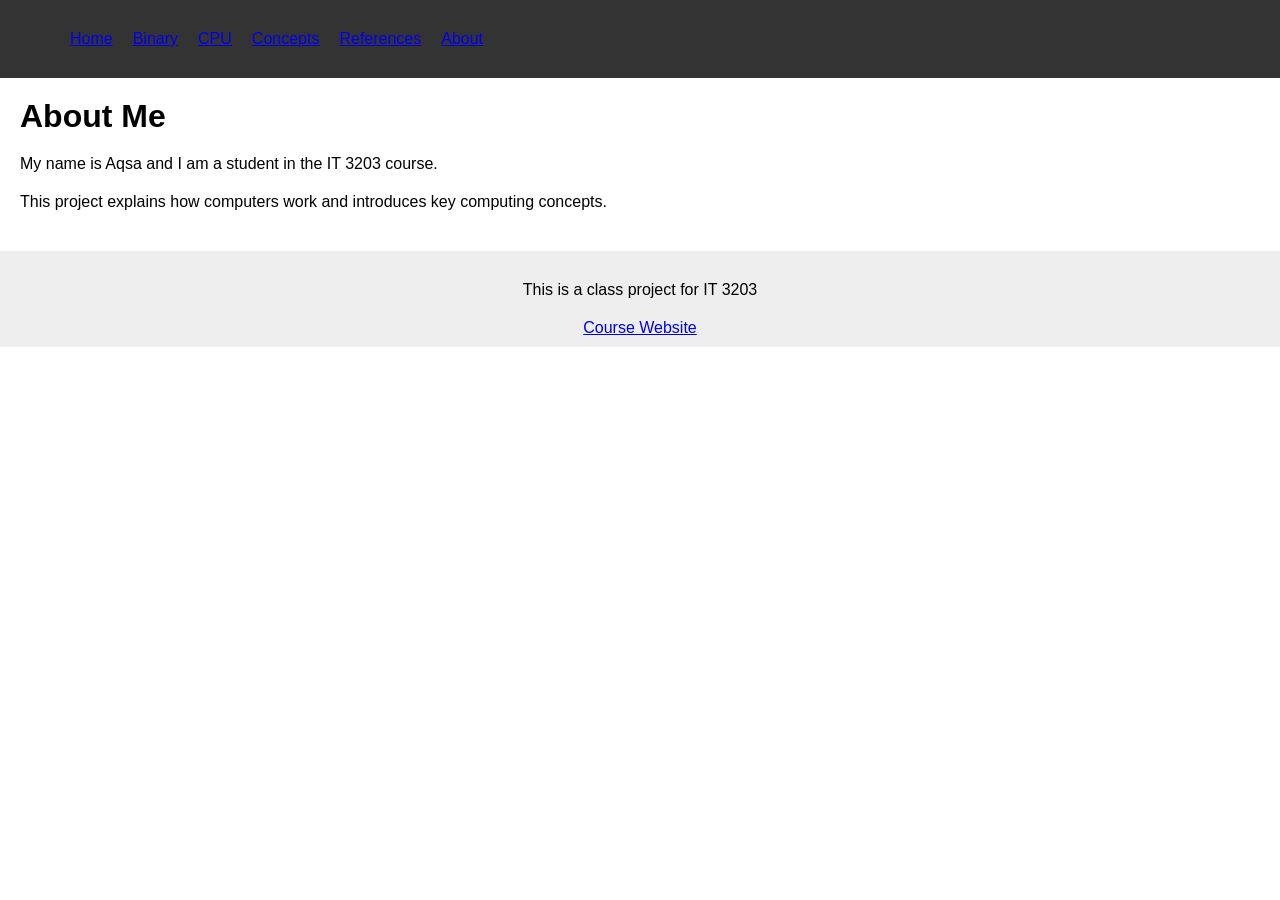
==== about.html @ 377226bc "Add files via upload Project Milestone 1" ====
<!DOCTYPE html>
<html>
<head>
    <title>Computer Fundamentals</title>
    <link rel="stylesheet" href="style.css">
</head>

<body>

<nav>
    <ul>
        <li><a href="index.html">Home</a></li>
        <li><a href="topic1.html">Binary</a></li>
        <li><a href="topic2.html">CPU</a></li>
        <li><a href="concepts.html">Concepts</a></li>
        <li><a href="references.html">References</a></li>
        <li><a href="about.html">About</a></li>
    </ul>
</nav>

<h1>About Me</h1>

<p>My name is Aqsa and I am a student in the IT 3203 course.</p>

<p>This project explains how computers work and introduces key computing concepts.</p>

<footer>
    <p>This is a class project for IT 3203</p>
    <a href="https://ksuweb.github.io/IT3203/">Course Website</a>
</footer>

</body>
</html>
---- style.css ----
body {
    font-family: Arial;
    margin: 0;
    background-color: white;
}

nav {
    background-color: #333;
    padding: 10px;
}

nav ul {
    display: flex;
    list-style: none;
    gap: 20px;
}

nav a:hover {
    color: lightblue;
}

h1 {
    margin: 20px;
}

p, ul {
    margin: 20px;
}

img {
    margin: 20px;
    border: 2px solid black;
}

table, th, td {
    border: 1px solid black;
    border-collapse: collapse;
    padding: 8px;
}

footer {
    margin-top: 40px;
    padding: 10px;
    background-color: #eee;
    text-align: center;
}
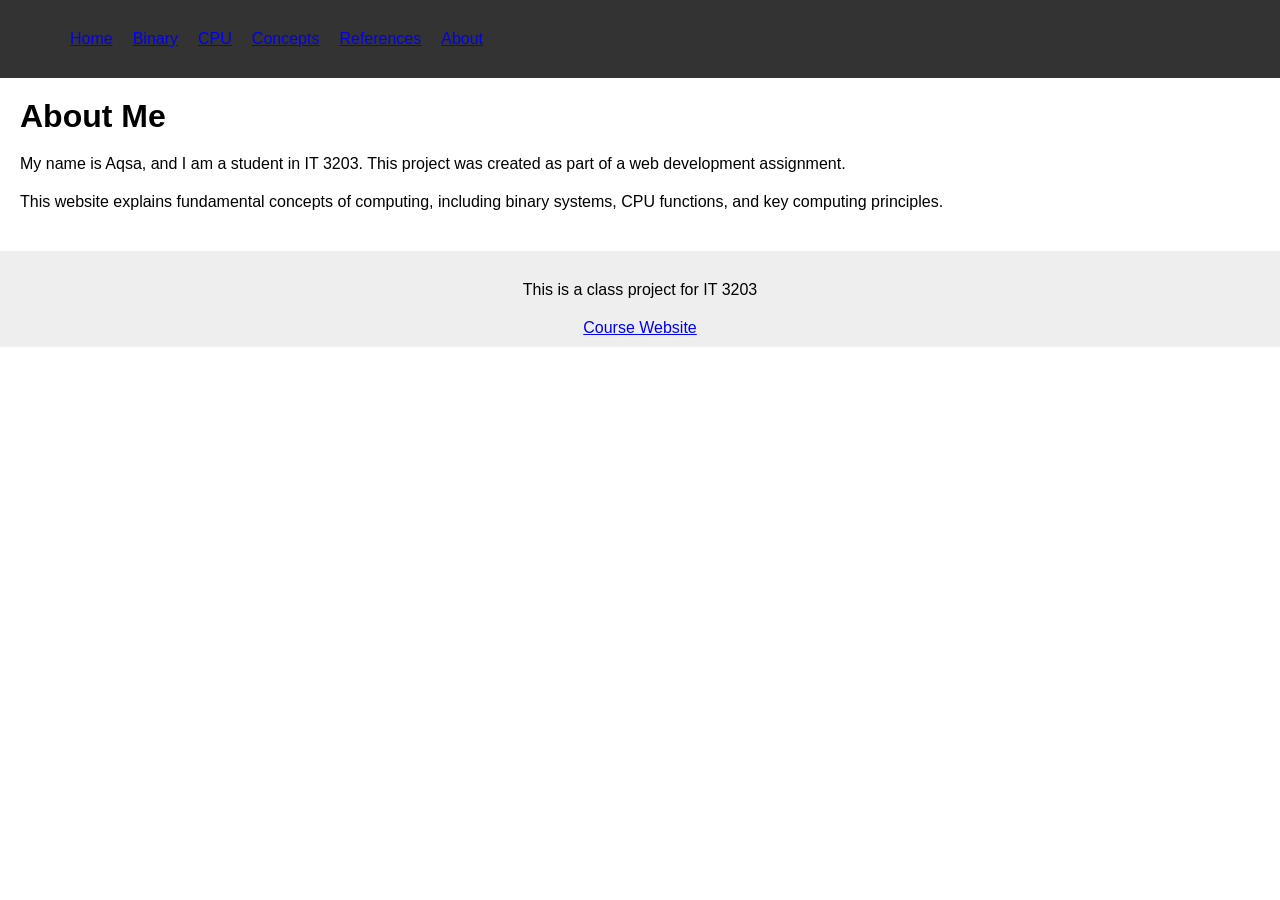
==== commit a5c0f84f: "Update About Me section with project details" ====
--- a/about.html
+++ b/about.html
@@ -20,9 +20,9 @@
 
 <h1>About Me</h1>
 
-<p>My name is Aqsa and I am a student in the IT 3203 course.</p>
+<p>My name is Aqsa, and I am a student in IT 3203. This project was created as part of a web development assignment.</p>
 
-<p>This project explains how computers work and introduces key computing concepts.</p>
+<p>This website explains fundamental concepts of computing, including binary systems, CPU functions, and key computing principles.</p>
 
 <footer>
     <p>This is a class project for IT 3203</p>
@@ -30,4 +30,4 @@
 </footer>
 
 </body>
-</html>+</html>
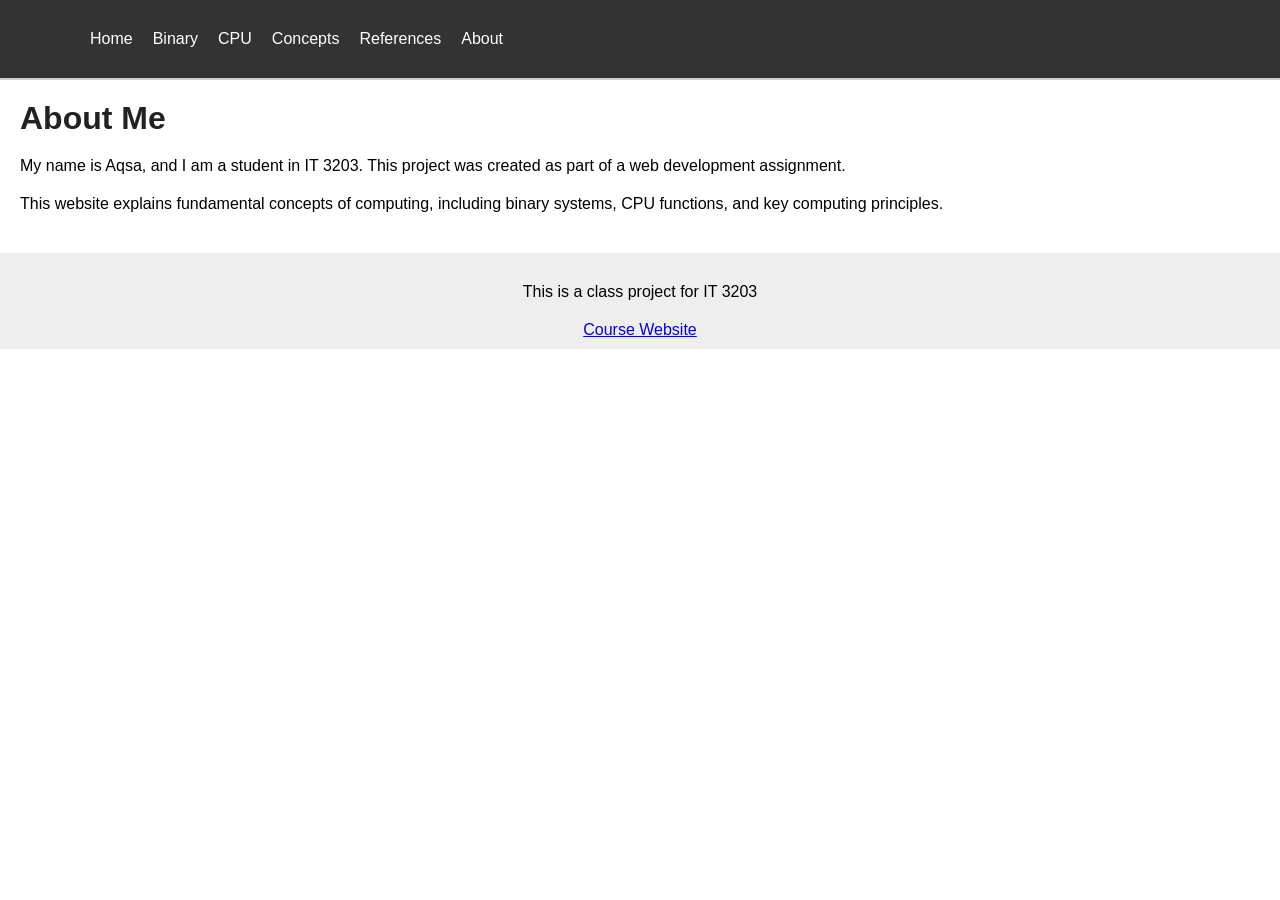
==== commit 3e0a4e15: "Add comments and footer to about.html" ====
--- a/about.html
+++ b/about.html
@@ -7,6 +7,9 @@
 
 <body>
 
+<!-- IT 3203 Project Milestone 1 -->
+
+<!-- Navigation menu -->
 <nav>
     <ul>
         <li><a href="index.html">Home</a></li>
@@ -18,12 +21,14 @@
     </ul>
 </nav>
 
+<!-- Main content -->
 <h1>About Me</h1>
 
 <p>My name is Aqsa, and I am a student in IT 3203. This project was created as part of a web development assignment.</p>
 
 <p>This website explains fundamental concepts of computing, including binary systems, CPU functions, and key computing principles.</p>
 
+<!-- Footer -->
 <footer>
     <p>This is a class project for IT 3203</p>
     <a href="https://ksuweb.github.io/IT3203/">Course Website</a>
--- a/style.css
+++ b/style.css
@@ -1,46 +1,59 @@
 body {
-    font-family: Arial;
-    margin: 0;
-    background-color: white;
+  font-family: Arial;
+  margin: 0;
+  background-color: white;
 }
 
 nav {
-    background-color: #333;
-    padding: 10px;
+  background-color: #333;
+  padding: 10px;
 }
 
 nav ul {
-    display: flex;
-    list-style: none;
-    gap: 20px;
+  display: flex;
+  gap: 20px;
+  list-style: none;
+}
+
+nav a {
+  color: white;
+  text-decoration: none;
 }
 
 nav a:hover {
-    color: lightblue;
+  color: lightblue;
+}
+
+h1, h2, p, ul {
+  margin: 20px;
+}
+
+img {
+  margin: 20px;
+  border: 2px solid black;
+}
+
+table, th, td {
+  border: 1px solid black;
+  border-collapse: collapse;
+  padding: 8px;
+}
+
+footer {
+  margin-top: 40px;
+  padding: 10px;
+  background-color: #eee;
+  text-align: center;
+}
+
+ul {
+  margin-left: 40px;
 }
 
 h1 {
-    margin: 20px;
+  color: #222;
 }
 
-p, ul {
-    margin: 20px;
+nav {
+  border-bottom: 2px solid #ccc;
 }
-
-img {
-    margin: 20px;
-    border: 2px solid black;
-}
-
-table, th, td {
-    border: 1px solid black;
-    border-collapse: collapse;
-    padding: 8px;
-}
-
-footer {
-    margin-top: 40px;
-    padding: 10px;
-    background-color: #eee;
-    text-align: center;
-}
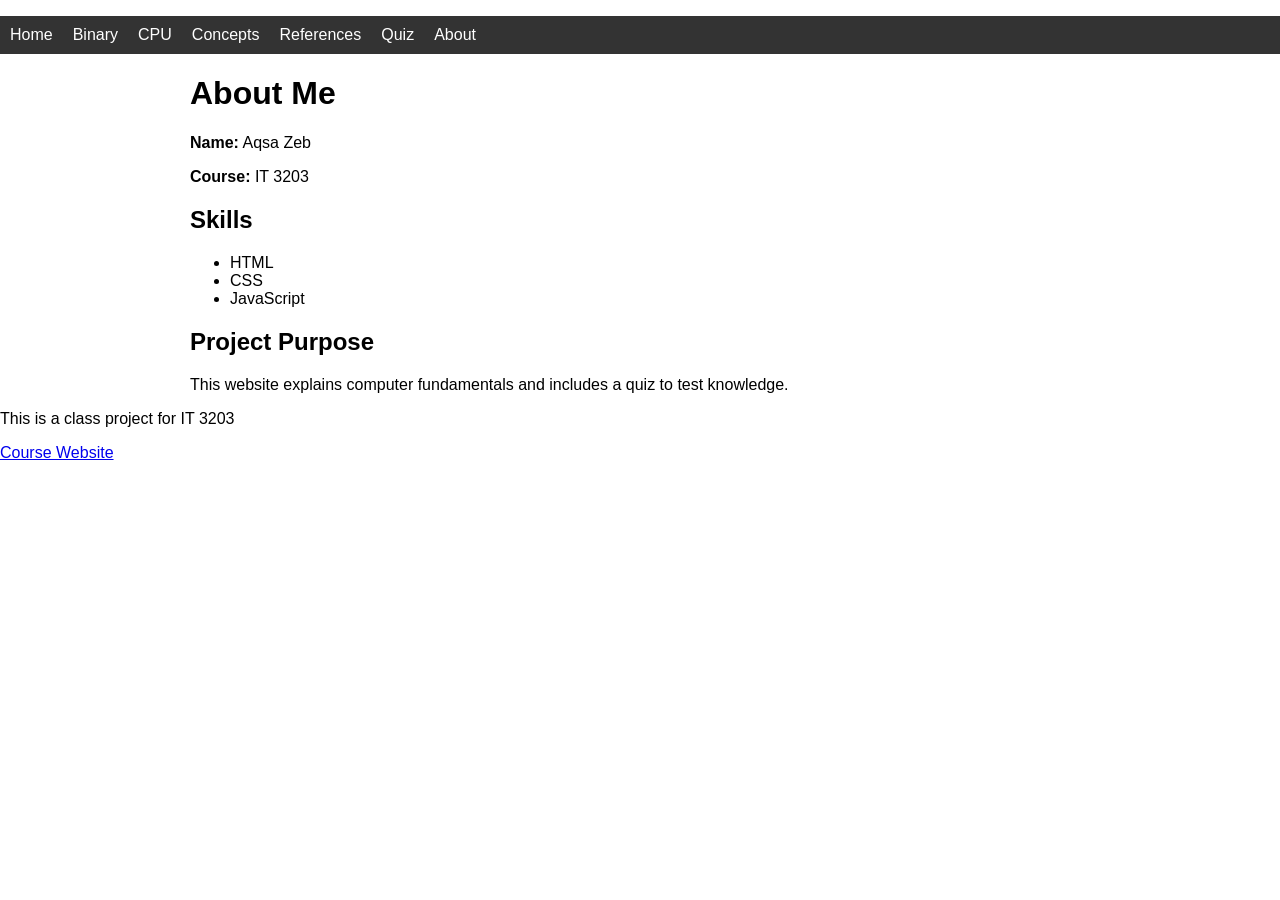
==== commit e394ab77: "first commit" ====
--- a/about.html
+++ b/about.html
@@ -1,38 +1,49 @@
 <!DOCTYPE html>
 <html>
 <head>
-    <title>Computer Fundamentals</title>
-    <link rel="stylesheet" href="style.css">
+  <title>Computer Fundamentals</title>
+  <link rel="stylesheet" href="style.css">
 </head>
 
 <body>
 
-<!-- IT 3203 Project Milestone 1 -->
-
-<!-- Navigation menu -->
+<!-- Navigation -->
 <nav>
-    <ul>
-        <li><a href="index.html">Home</a></li>
-        <li><a href="topic1.html">Binary</a></li>
-        <li><a href="topic2.html">CPU</a></li>
-        <li><a href="concepts.html">Concepts</a></li>
-        <li><a href="references.html">References</a></li>
-        <li><a href="about.html">About</a></li>
-    </ul>
+  <ul>
+    <li><a href="index.html">Home</a></li>
+    <li><a href="topic1.html">Binary</a></li>
+    <li><a href="topic2.html">CPU</a></li>
+    <li><a href="concepts.html">Concepts</a></li>
+    <li><a href="references.html">References</a></li>
+    <li><a href="quiz.html">Quiz</a></li>
+    <li><a href="about.html">About</a></li>
+  </ul>
 </nav>
 
-<!-- Main content -->
+<div class="container">
+
 <h1>About Me</h1>
 
-<p>My name is Aqsa, and I am a student in IT 3203. This project was created as part of a web development assignment.</p>
+<p><strong>Name:</strong> Aqsa Zeb</p>
+<p><strong>Course:</strong> IT 3203</p>
 
-<p>This website explains fundamental concepts of computing, including binary systems, CPU functions, and key computing principles.</p>
+<h2>Skills</h2>
+<ul>
+  <li>HTML</li>
+  <li>CSS</li>
+  <li>JavaScript</li>
+</ul>
+
+<h2>Project Purpose</h2>
+<p>This website explains computer fundamentals and includes a quiz to test knowledge.</p>
+
+</div>
 
 <!-- Footer -->
 <footer>
-    <p>This is a class project for IT 3203</p>
-    <a href="https://ksuweb.github.io/IT3203/">Course Website</a>
+  <p>This is a class project for IT 3203</p>
+  <a href="https://ksuweb.github.io/IT3203/">Course Website</a>
 </footer>
 
 </body>
-</html>
+</html>
--- a/style.css
+++ b/style.css
@@ -1,18 +1,14 @@
 body {
   font-family: Arial;
   margin: 0;
-  background-color: white;
-}
-
-nav {
-  background-color: #333;
-  padding: 10px;
 }
 
 nav ul {
   display: flex;
   gap: 20px;
   list-style: none;
+  background: #333;
+  padding: 10px;
 }
 
 nav a {
@@ -24,36 +20,21 @@
   color: lightblue;
 }
 
-h1, h2, p, ul {
-  margin: 20px;
+.container {
+  max-width: 900px;
+  margin: auto;
 }
 
 img {
-  margin: 20px;
-  border: 2px solid black;
+  width: 100%;
 }
 
-table, th, td {
+table {
   border: 1px solid black;
-  border-collapse: collapse;
-  padding: 8px;
 }
 
-footer {
-  margin-top: 40px;
-  padding: 10px;
-  background-color: #eee;
-  text-align: center;
-}
-
-ul {
-  margin-left: 40px;
-}
-
-h1 {
-  color: #222;
-}
-
-nav {
-  border-bottom: 2px solid #ccc;
-}
+@media (max-width: 768px) {
+  nav ul {
+    flex-direction: column;
+  }
+}
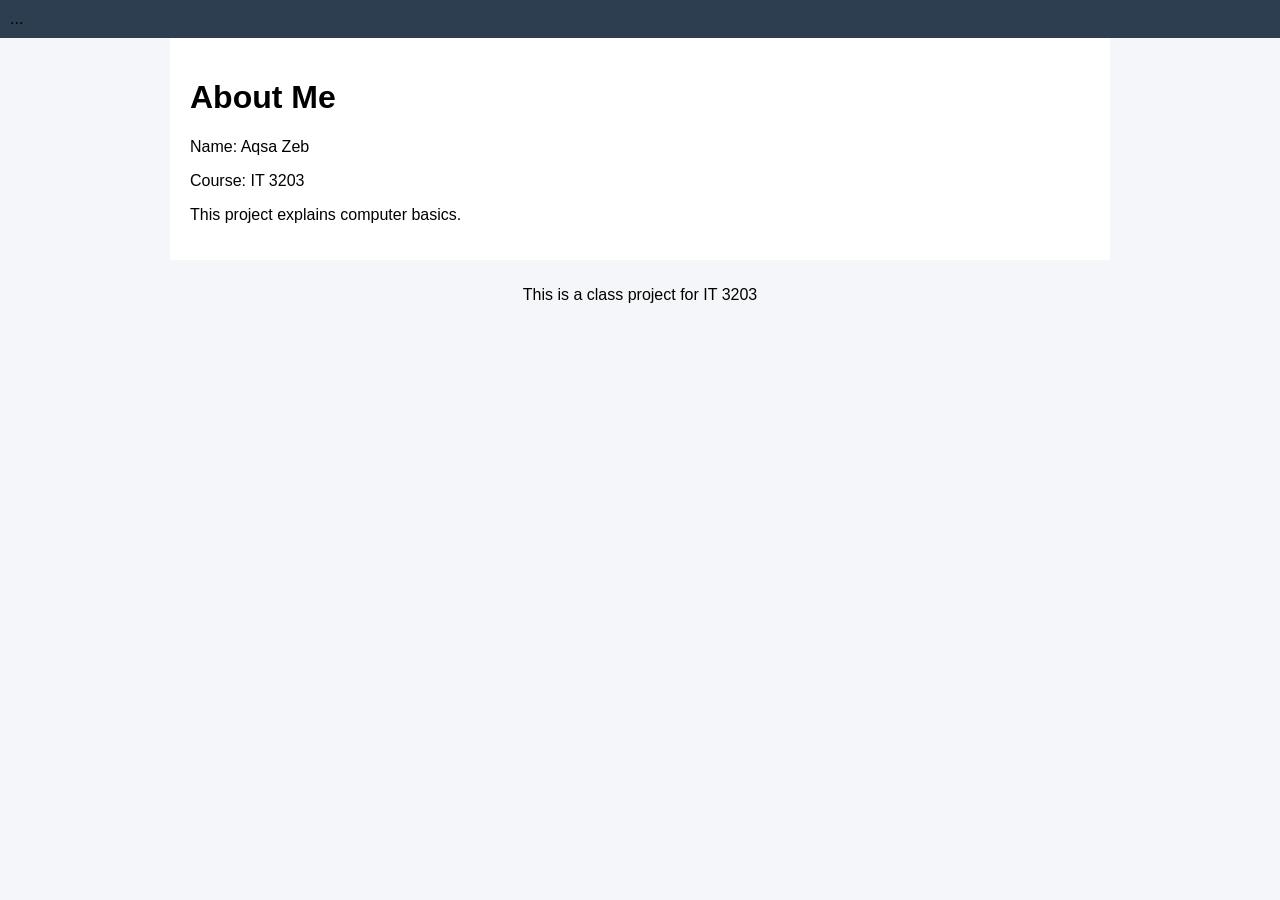
==== commit 68f7f711: "final website update" ====
--- a/about.html
+++ b/about.html
@@ -1,49 +1,25 @@
 <!DOCTYPE html>
 <html>
 <head>
-  <title>Computer Fundamentals</title>
-  <link rel="stylesheet" href="style.css">
+<title>About</title>
+<link rel="stylesheet" href="style.css">
 </head>
-
 <body>
 
-<!-- Navigation -->
-<nav>
-  <ul>
-    <li><a href="index.html">Home</a></li>
-    <li><a href="topic1.html">Binary</a></li>
-    <li><a href="topic2.html">CPU</a></li>
-    <li><a href="concepts.html">Concepts</a></li>
-    <li><a href="references.html">References</a></li>
-    <li><a href="quiz.html">Quiz</a></li>
-    <li><a href="about.html">About</a></li>
-  </ul>
-</nav>
+<nav> ... </nav>
 
 <div class="container">
 
 <h1>About Me</h1>
 
-<p><strong>Name:</strong> Aqsa Zeb</p>
-<p><strong>Course:</strong> IT 3203</p>
+<p>Name: Aqsa Zeb</p>
+<p>Course: IT 3203</p>
 
-<h2>Skills</h2>
-<ul>
-  <li>HTML</li>
-  <li>CSS</li>
-  <li>JavaScript</li>
-</ul>
-
-<h2>Project Purpose</h2>
-<p>This website explains computer fundamentals and includes a quiz to test knowledge.</p>
+<p>This project explains computer basics.</p>
 
 </div>
 
-<!-- Footer -->
-<footer>
-  <p>This is a class project for IT 3203</p>
-  <a href="https://ksuweb.github.io/IT3203/">Course Website</a>
-</footer>
+<footer><p>This is a class project for IT 3203</p></footer>
 
 </body>
 </html>
--- a/style.css
+++ b/style.css
@@ -1,14 +1,19 @@
 body {
   font-family: Arial;
   margin: 0;
+  background: #f4f6f9;
+}
+
+nav {
+  background: #2c3e50;
+  padding: 10px;
 }
 
 nav ul {
   display: flex;
+  justify-content: center;
   gap: 20px;
   list-style: none;
-  background: #333;
-  padding: 10px;
 }
 
 nav a {
@@ -23,16 +28,23 @@
 .container {
   max-width: 900px;
   margin: auto;
+  background: white;
+  padding: 20px;
 }
 
 img {
   width: 100%;
+  max-width: 400px;
+  display: block;
+  margin: auto;
 }
 
-table {
-  border: 1px solid black;
+footer {
+  text-align: center;
+  padding: 10px;
 }
 
+/* responsive */
 @media (max-width: 768px) {
   nav ul {
     flex-direction: column;
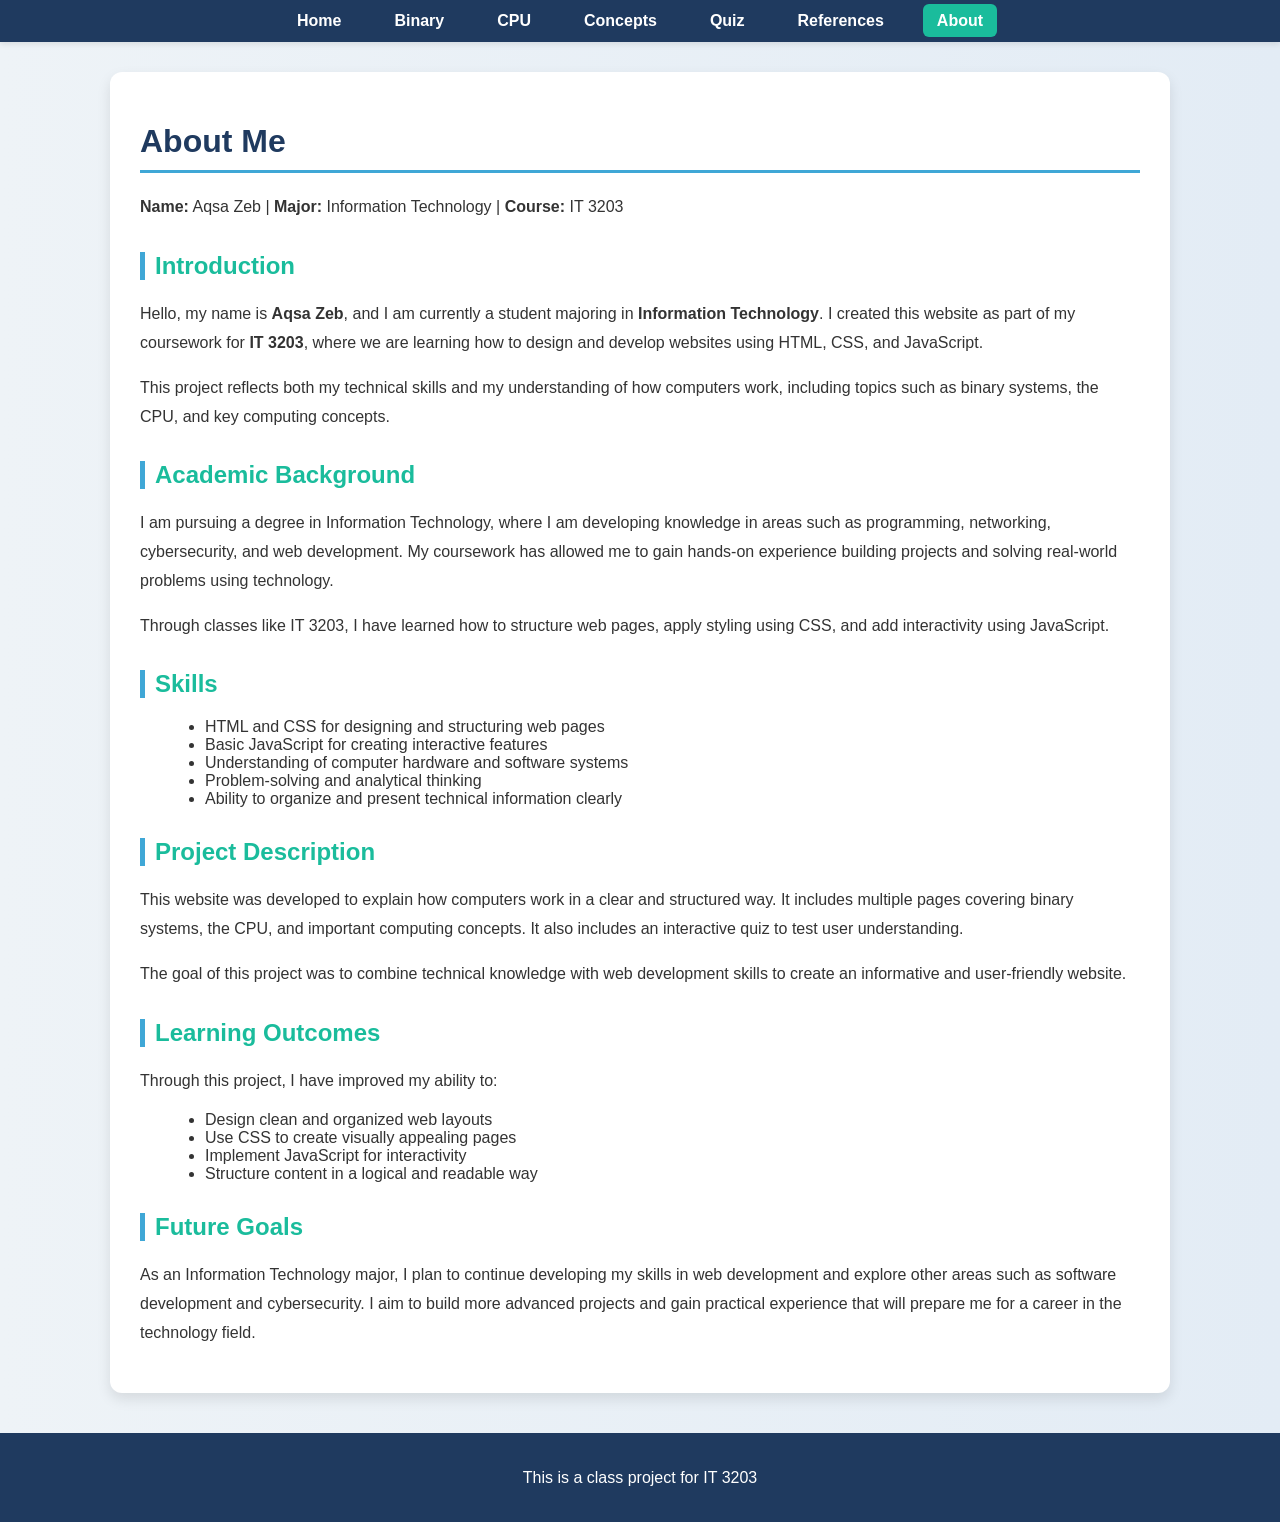
==== commit be8e646e: "final website update" ====
--- a/about.html
+++ b/about.html
@@ -1,25 +1,70 @@
 <!DOCTYPE html>
 <html>
 <head>
-<title>About</title>
-<link rel="stylesheet" href="style.css">
+  <title>About Me</title>
+  <link rel="stylesheet" href="style.css">
 </head>
 <body>
 
-<nav> ... </nav>
+<nav>
+  <ul>
+    <li><a href="index.html">Home</a></li>
+    <li><a href="topic1.html">Binary</a></li>
+    <li><a href="topic2.html">CPU</a></li>
+    <li><a href="concepts.html">Concepts</a></li>
+    <li><a href="quiz.html">Quiz</a></li>
+    <li><a href="references.html">References</a></li>
+    <li><a href="about.html" class="active">About</a></li>
+  </ul>
+</nav>
 
 <div class="container">
 
 <h1>About Me</h1>
 
-<p>Name: Aqsa Zeb</p>
-<p>Course: IT 3203</p>
+<p><strong>Name:</strong> Aqsa Zeb | <strong>Major:</strong> Information Technology | <strong>Course:</strong> IT 3203</p>
 
-<p>This project explains computer basics.</p>
+<h2>Introduction</h2>
+<p>Hello, my name is <strong>Aqsa Zeb</strong>, and I am currently a student majoring in <strong>Information Technology</strong>. I created this website as part of my coursework for <strong>IT 3203</strong>, where we are learning how to design and develop websites using HTML, CSS, and JavaScript.</p>
+
+<p>This project reflects both my technical skills and my understanding of how computers work, including topics such as binary systems, the CPU, and key computing concepts.</p>
+
+<h2>Academic Background</h2>
+<p>I am pursuing a degree in Information Technology, where I am developing knowledge in areas such as programming, networking, cybersecurity, and web development. My coursework has allowed me to gain hands-on experience building projects and solving real-world problems using technology.</p>
+
+<p>Through classes like IT 3203, I have learned how to structure web pages, apply styling using CSS, and add interactivity using JavaScript.</p>
+
+<h2>Skills</h2>
+<ul>
+  <li>HTML and CSS for designing and structuring web pages</li>
+  <li>Basic JavaScript for creating interactive features</li>
+  <li>Understanding of computer hardware and software systems</li>
+  <li>Problem-solving and analytical thinking</li>
+  <li>Ability to organize and present technical information clearly</li>
+</ul>
+
+<h2>Project Description</h2>
+<p>This website was developed to explain how computers work in a clear and structured way. It includes multiple pages covering binary systems, the CPU, and important computing concepts. It also includes an interactive quiz to test user understanding.</p>
+
+<p>The goal of this project was to combine technical knowledge with web development skills to create an informative and user-friendly website.</p>
+
+<h2>Learning Outcomes</h2>
+<p>Through this project, I have improved my ability to:</p>
+<ul>
+  <li>Design clean and organized web layouts</li>
+  <li>Use CSS to create visually appealing pages</li>
+  <li>Implement JavaScript for interactivity</li>
+  <li>Structure content in a logical and readable way</li>
+</ul>
+
+<h2>Future Goals</h2>
+<p>As an Information Technology major, I plan to continue developing my skills in web development and explore other areas such as software development and cybersecurity. I aim to build more advanced projects and gain practical experience that will prepare me for a career in the technology field.</p>
 
 </div>
 
-<footer><p>This is a class project for IT 3203</p></footer>
+<footer>
+  <p>This is a class project for IT 3203</p>
+</footer>
 
 </body>
 </html>
--- a/style.css
+++ b/style.css
@@ -1,52 +1,203 @@
+/* ===== GLOBAL ===== */
 body {
-  font-family: Arial;
+  font-family: Arial, sans-serif;
   margin: 0;
-  background: #f4f6f9;
-}
-
+  background: linear-gradient(to right, #eef3f7, #e3ecf5);
+  color: #333;
+}
+
+/* ===== NAVIGATION ===== */
 nav {
-  background: #2c3e50;
-  padding: 10px;
+  background-color: #1f3a5f;
+  padding: 12px 0;
+  box-shadow: 0 2px 6px rgba(0,0,0,0.1);
 }
 
 nav ul {
   display: flex;
   justify-content: center;
-  gap: 20px;
+  gap: 25px;
   list-style: none;
+  margin: 0;
+  padding: 0;
 }
 
 nav a {
   color: white;
   text-decoration: none;
-}
-
+  font-weight: bold;
+  padding: 8px 14px;
+  border-radius: 6px;
+  transition: all 0.3s ease;
+}
+
+/* 🔥 HOVER EFFECT (smooth + noticeable) */
 nav a:hover {
-  color: lightblue;
-}
-
+  background-color: #3fa7d6;
+  transform: scale(1.05);
+}
+
+/* ACTIVE PAGE */
+.active {
+  background-color: #1abc9c;
+}
+
+/* ===== MAIN CONTAINER ===== */
 .container {
-  max-width: 900px;
-  margin: auto;
+  max-width: 1000px;
+  margin: 30px auto;
   background: white;
-  padding: 20px;
-}
-
+  padding: 30px;
+  border-radius: 12px;
+  box-shadow: 0 6px 14px rgba(0,0,0,0.1);
+}
+
+/* ===== HEADINGS ===== */
+h1 {
+  color: #1f3a5f;
+  border-bottom: 3px solid #3fa7d6;
+  padding-bottom: 10px;
+  margin-bottom: 20px;
+}
+
+h2 {
+  color: #1abc9c;
+  margin-top: 30px;
+  border-left: 5px solid #3fa7d6;
+  padding-left: 10px;
+}
+
+/* ===== TEXT ===== */
+p {
+  line-height: 1.8;
+  margin-bottom: 15px;
+}
+
+/* ===== LINKS ===== */
+a {
+  color: #3fa7d6;
+}
+
+a:hover {
+  text-decoration: underline;
+}
+
+/* ===== LISTS ===== */
+ul {
+  margin-left: 25px;
+  margin-bottom: 15px;
+}
+
+/* ===== IMAGES ===== */
 img {
   width: 100%;
-  max-width: 400px;
+  max-width: 450px;
   display: block;
-  margin: auto;
-}
-
+  margin: 20px auto;
+  border-radius: 10px;
+  box-shadow: 0 4px 10px rgba(0,0,0,0.15);
+}
+
+em {
+  display: block;
+  text-align: center;
+  color: #666;
+  font-size: 14px;
+  margin-bottom: 20px;
+}
+
+/* ===== TABLE ===== */
+table {
+  width: 100%;
+  border-collapse: collapse;
+  margin-top: 20px;
+}
+
+th {
+  background-color: #3fa7d6;
+  color: white;
+}
+
+th, td {
+  border: 1px solid #ddd;
+  padding: 10px;
+  text-align: center;
+}
+
+/* ===== QUIZ STYLING ===== */
+.question {
+  background: #f8fbfd;
+  padding: 15px;
+  margin: 20px 0;
+  border-left: 6px solid #3fa7d6;
+  border-radius: 10px;
+  transition: 0.2s;
+}
+
+.question:hover {
+  transform: translateY(-2px);
+}
+
+/* ===== INPUT ===== */
+input[type="text"] {
+  padding: 10px;
+  width: 60%;
+  margin-top: 10px;
+  border-radius: 5px;
+  border: 1px solid #ccc;
+}
+
+/* ===== BUTTONS ===== */
+button {
+  padding: 10px 18px;
+  margin: 10px 10px 0 0;
+  border: none;
+  background: linear-gradient(to right, #3fa7d6, #1abc9c);
+  color: white;
+  border-radius: 6px;
+  cursor: pointer;
+  font-weight: bold;
+  transition: 0.3s;
+}
+
+button:hover {
+  transform: scale(1.05);
+  opacity: 0.9;
+}
+
+/* ===== SCORE / FEEDBACK ===== */
+#score {
+  margin-top: 20px;
+  color: #1f3a5f;
+  font-weight: bold;
+}
+
+#feedback {
+  margin-top: 10px;
+}
+
+/* ===== FOOTER ===== */
 footer {
   text-align: center;
-  padding: 10px;
-}
-
-/* responsive */
+  margin-top: 40px;
+  padding: 15px;
+  background-color: #1f3a5f;
+  color: white;
+}
+
+/* ===== RESPONSIVE DESIGN ===== */
 @media (max-width: 768px) {
   nav ul {
     flex-direction: column;
+    align-items: center;
+  }
+
+  .container {
+    margin: 10px;
+    padding: 20px;
+  }
+
+  input[type="text"] {
+    width: 100%;
   }
 }
